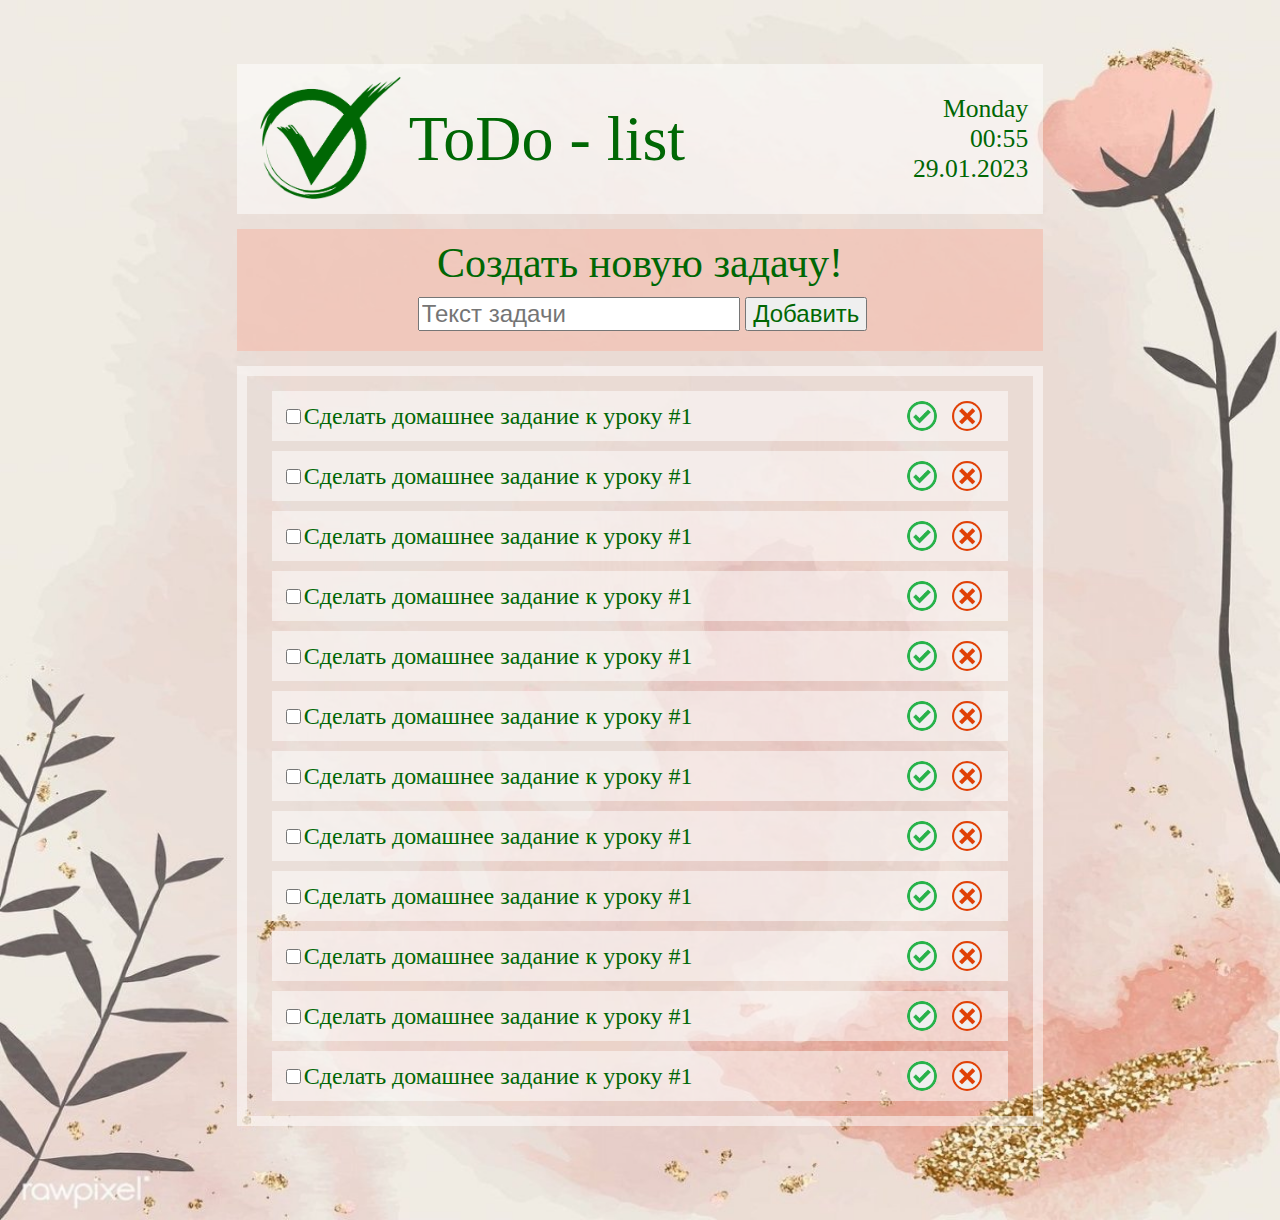
==== index1.html @ 10ba94df "add new file and css" ====
<!DOCTYPE html>
<html lang="en">

<head>
  <meta charset="UTF-8">
  <meta http-equiv="X-UA-Compatible" content="IE=edge">
  <meta name="viewport" content="width=device-width, initial-scale=1.0">
  <link rel="stylesheet" href="style.css">
  <title>ToDo_list</title>
</head>

<body>
  <div class="container">
    <header>
      <div class="logo">
        <img src="./img/logo_todo.png" alt="logo">
        ToDo - list
      </div>
      <div class="today-date"> Monday <br> 00:55 <br> 29.01.2023</div>
    </header>

    <main>
      <div class="create-task">
        <div class="task-header">
          Создать новую задачу!
        </div>
        <div class="form">
          <input type="text" id="task-name-input" placeholder="Текст задачи">
          <button id="add-task-btn">Добавить</button>
        </div>
      </div>
      

      <div class="shower-task">
      
        <div class="task">
          <div class="input-check">
            <input type="checkbox">
            <p>Сделать домашнее задание к уроку #1</p>
          </div>
          <div class="buttons">
            <button id="yes"></button>
            <button id="close"></button>
          </div>
        </div>
        <div class="task">
          <div class="input-check">
            <input type="checkbox">
            <p>Сделать домашнее задание к уроку #1</p>
          </div>
          <div class="buttons">
            <button id="yes"></button>
            <button id="close"></button>
          </div>
        </div>
        <div class="task">
          <div class="input-check">
            <input type="checkbox">
            <p>Сделать домашнее задание к уроку #1</p>
          </div>
          <div class="buttons">
            <button id="yes"></button>
            <button id="close"></button>
          </div>
        </div>
        <div class="task">
          <div class="input-check">
            <input type="checkbox">
            <p>Сделать домашнее задание к уроку #1</p>
          </div>
          <div class="buttons">
            <button id="yes"></button>
            <button id="close"></button>
          </div>
        </div>
        <div class="task">
          <div class="input-check">
            <input type="checkbox">
            <p>Сделать домашнее задание к уроку #1</p>
          </div>
          <div class="buttons">
            <button id="yes"></button>
            <button id="close"></button>
          </div>
        </div>
        <div class="task">
          <div class="input-check">
            <input type="checkbox">
            <p>Сделать домашнее задание к уроку #1</p>
          </div>
          <div class="buttons">
            <button id="yes"></button>
            <button id="close"></button>
          </div>
        </div>
        <div class="task">
          <div class="input-check">
            <input type="checkbox">
            <p>Сделать домашнее задание к уроку #1</p>
          </div>
          <div class="buttons">
            <button id="yes"></button>
            <button id="close"></button>
          </div>
        </div>
        <div class="task">
          <div class="input-check">
            <input type="checkbox">
            <p>Сделать домашнее задание к уроку #1</p>
          </div>
          <div class="buttons">
            <button id="yes"></button>
            <button id="close"></button>
          </div>
        </div>
        <div class="task">
          <div class="input-check">
            <input type="checkbox">
            <p>Сделать домашнее задание к уроку #1</p>
          </div>
          <div class="buttons">
            <button id="yes"></button>
            <button id="close"></button>
          </div>
        </div>
        <div class="task">
          <div class="input-check">
            <input type="checkbox">
            <p>Сделать домашнее задание к уроку #1</p>
          </div>
          <div class="buttons">
            <button id="yes"></button>
            <button id="close"></button>
          </div>
        </div>
        <div class="task">
          <div class="input-check">
            <input type="checkbox">
            <p>Сделать домашнее задание к уроку #1</p>
          </div>
          <div class="buttons">
            <button id="yes"></button>
            <button id="close"></button>
          </div>
        </div>
        <div class="task">
          <div class="input-check">
            <input type="checkbox">
            <p>Сделать домашнее задание к уроку #1</p>
          </div>
          <div class="buttons">
            <button id="yes"></button>
            <button id="close"></button>
          </div>
        </div>
      
      
      
      
      </div>




    </main>
    <!-- <footer>
      up create new task
    </footer>  -->
  </div>
  <script src="script.js"></script>
</body>

</html>
---- style.css ----
body{
  margin: 0;
}
.container{
  max-width: 100%;
  background-image: url(./img/container.jpg);
  background-position: center;
  background-repeat: no-repeat;
  background-size: 100% 100%;

  padding: 5%;

}
.container header{
  box-sizing: border-box;
  max-width: 70%;
  display: flex;
  justify-content: space-between;
  padding: 0 15px;
  background-color: #ffffff80;
  align-items: center;
  margin: auto;
  font-size: 5vw;
  text-align: center;
  color: #006704;
}
.container header .logo{
  display: flex;
  max-width: 60%;
  box-sizing: border-box;
  align-items: center;
  justify-content: flex-start;
}
.container header .logo img{
     height: 150px;
}
.container header .today-date{
  box-sizing: border-box;
  font-size: 2vw;
  max-width: 40%;
  text-align: right;
 

}
.container main{
  max-width: 70%;
  margin: 15px auto;
  display: flex;
  flex-direction: column;
  align-items: center;
  justify-content: space-around;
  
  text-align: center;
  color: #006704;
  box-sizing: border-box;
  
}
.container main .create-task{  
  display: flex;
  flex-direction: column;
  flex-wrap: nowrap;
  background-color: #f3bfb2b5;
  font-size: 42px;
  width: 100%;
  padding: 10px 0px;
}
.container main .create-task .form{
  margin: 10px;
  display: flex;
  flex-direction: row;
  flex-wrap: wrap;
  justify-content: center;
}
.container main .create-task #task-name-input{
  width: 40%;
  font-size: 24px;
  margin: 0 5px;
} 
.container main .create-task #add-task-btn{
  font-size: 24px;
  color: #006704;
}
.container main .shower-task{
  box-sizing: border-box;
  display: flex;
  flex-direction: column;
  flex-wrap: nowrap;
  font-size: 24px;
  width: 100%;
  padding: 10px 20px;
  margin: 15px 0;
  border: 10px solid #ffffff80;

}
.container main .shower-task .task{
  display: flex;
  background-color: #ffffff80;
  margin: 5px;
  justify-content: space-between;
  align-items: center;
  padding: 10px;
  
}
.container main .shower-task .task .input-check{
  display: flex;

}
.container main .shower-task .task .input-check input{
  width: 15px;

}
.container main .shower-task .task .input-check p{
  margin: 0;
}
.container main .shower-task .task  .buttons{
  width: 15%;
  display: flex;
  justify-content: space-evenly;
  align-items: center;
}
.container main .shower-task .task #yes{
  height: 30px;
  width: 30px;
  background-image: url(./img/yes.png);
  background-repeat: no-repeat;
  background-position: center;
  background-size: contain;
  border: none;
  border-radius: 50%;
}
.container main .shower-task .task #close{
  height: 30px;
  width: 30px;
  border: none;
  background-image: url(./img/close.png);
  background-repeat: no-repeat;
  background-position: center;
  background-size: 40px;
  border-radius: 50%;
}
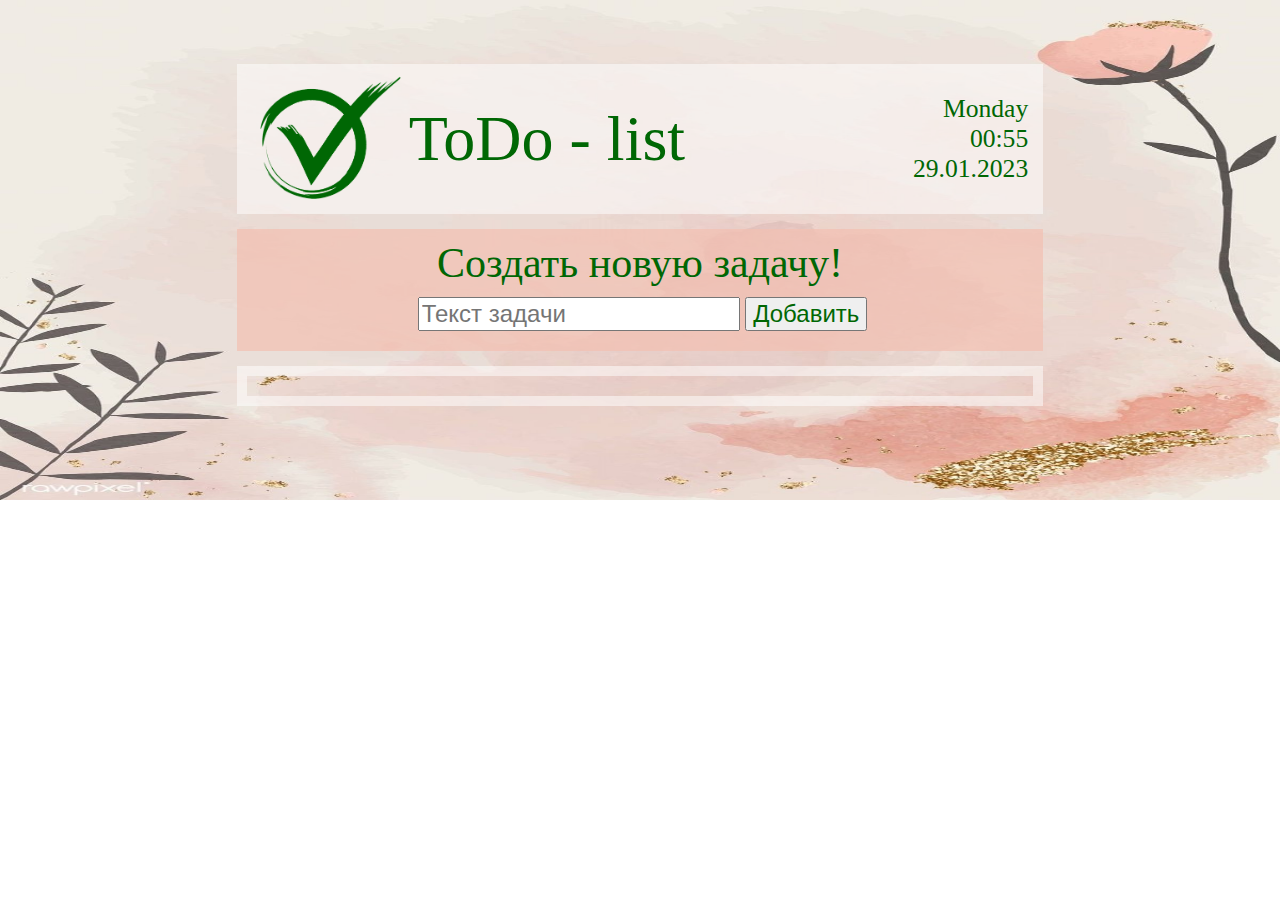
==== commit 6d028428: "add new task template" ====
--- a/index1.html
+++ b/index1.html
@@ -20,152 +20,36 @@
     </header>
 
     <main>
+
       <div class="create-task">
         <div class="task-header">
           Создать новую задачу!
         </div>
         <div class="form">
-          <input type="text" id="task-name-input" placeholder="Текст задачи">
+          <input type="text" id="task-input" placeholder="Текст задачи">
           <button id="add-task-btn">Добавить</button>
         </div>
       </div>
       
 
       <div class="shower-task">
-      
+      <template class="template-task">
         <div class="task">
           <div class="input-check">
             <input type="checkbox">
-            <p>Сделать домашнее задание к уроку #1</p>
+            <p id="text-value"></p>
           </div>
           <div class="buttons">
             <button id="yes"></button>
             <button id="close"></button>
           </div>
         </div>
-        <div class="task">
-          <div class="input-check">
-            <input type="checkbox">
-            <p>Сделать домашнее задание к уроку #1</p>
-          </div>
-          <div class="buttons">
-            <button id="yes"></button>
-            <button id="close"></button>
-          </div>
-        </div>
-        <div class="task">
-          <div class="input-check">
-            <input type="checkbox">
-            <p>Сделать домашнее задание к уроку #1</p>
-          </div>
-          <div class="buttons">
-            <button id="yes"></button>
-            <button id="close"></button>
-          </div>
-        </div>
-        <div class="task">
-          <div class="input-check">
-            <input type="checkbox">
-            <p>Сделать домашнее задание к уроку #1</p>
-          </div>
-          <div class="buttons">
-            <button id="yes"></button>
-            <button id="close"></button>
-          </div>
-        </div>
-        <div class="task">
-          <div class="input-check">
-            <input type="checkbox">
-            <p>Сделать домашнее задание к уроку #1</p>
-          </div>
-          <div class="buttons">
-            <button id="yes"></button>
-            <button id="close"></button>
-          </div>
-        </div>
-        <div class="task">
-          <div class="input-check">
-            <input type="checkbox">
-            <p>Сделать домашнее задание к уроку #1</p>
-          </div>
-          <div class="buttons">
-            <button id="yes"></button>
-            <button id="close"></button>
-          </div>
-        </div>
-        <div class="task">
-          <div class="input-check">
-            <input type="checkbox">
-            <p>Сделать домашнее задание к уроку #1</p>
-          </div>
-          <div class="buttons">
-            <button id="yes"></button>
-            <button id="close"></button>
-          </div>
-        </div>
-        <div class="task">
-          <div class="input-check">
-            <input type="checkbox">
-            <p>Сделать домашнее задание к уроку #1</p>
-          </div>
-          <div class="buttons">
-            <button id="yes"></button>
-            <button id="close"></button>
-          </div>
-        </div>
-        <div class="task">
-          <div class="input-check">
-            <input type="checkbox">
-            <p>Сделать домашнее задание к уроку #1</p>
-          </div>
-          <div class="buttons">
-            <button id="yes"></button>
-            <button id="close"></button>
-          </div>
-        </div>
-        <div class="task">
-          <div class="input-check">
-            <input type="checkbox">
-            <p>Сделать домашнее задание к уроку #1</p>
-          </div>
-          <div class="buttons">
-            <button id="yes"></button>
-            <button id="close"></button>
-          </div>
-        </div>
-        <div class="task">
-          <div class="input-check">
-            <input type="checkbox">
-            <p>Сделать домашнее задание к уроку #1</p>
-          </div>
-          <div class="buttons">
-            <button id="yes"></button>
-            <button id="close"></button>
-          </div>
-        </div>
-        <div class="task">
-          <div class="input-check">
-            <input type="checkbox">
-            <p>Сделать домашнее задание к уроку #1</p>
-          </div>
-          <div class="buttons">
-            <button id="yes"></button>
-            <button id="close"></button>
-          </div>
-        </div>
+      </template>     
       
-      
-      
-      
+          
       </div>
-
-
-
-
     </main>
-    <!-- <footer>
-      up create new task
-    </footer>  -->
+ 
   </div>
   <script src="script.js"></script>
 </body>
--- a/style.css
+++ b/style.css
@@ -71,7 +71,7 @@
   flex-wrap: wrap;
   justify-content: center;
 }
-.container main .create-task #task-name-input{
+.container main .create-task #task-input{
   width: 40%;
   font-size: 24px;
   margin: 0 5px;
@@ -121,22 +121,22 @@
 .container main .shower-task .task #yes{
   height: 30px;
   width: 30px;
-  background-image: url(./img/yes.png);
+  border-radius: 50%;
+  /* border: none; */
+  /* background-image: url(./img/yes.png); */
   background-repeat: no-repeat;
   background-position: center;
   background-size: contain;
-  border: none;
-  border-radius: 50%;
 }
 .container main .shower-task .task #close{
   height: 30px;
   width: 30px;
-  border: none;
-  background-image: url(./img/close.png);
+  border-radius: 50%;
+  /* border: none; */
+  /* background-image: url(./img/close.png); */
   background-repeat: no-repeat;
   background-position: center;
   background-size: 40px;
-  border-radius: 50%;
 }
 
 
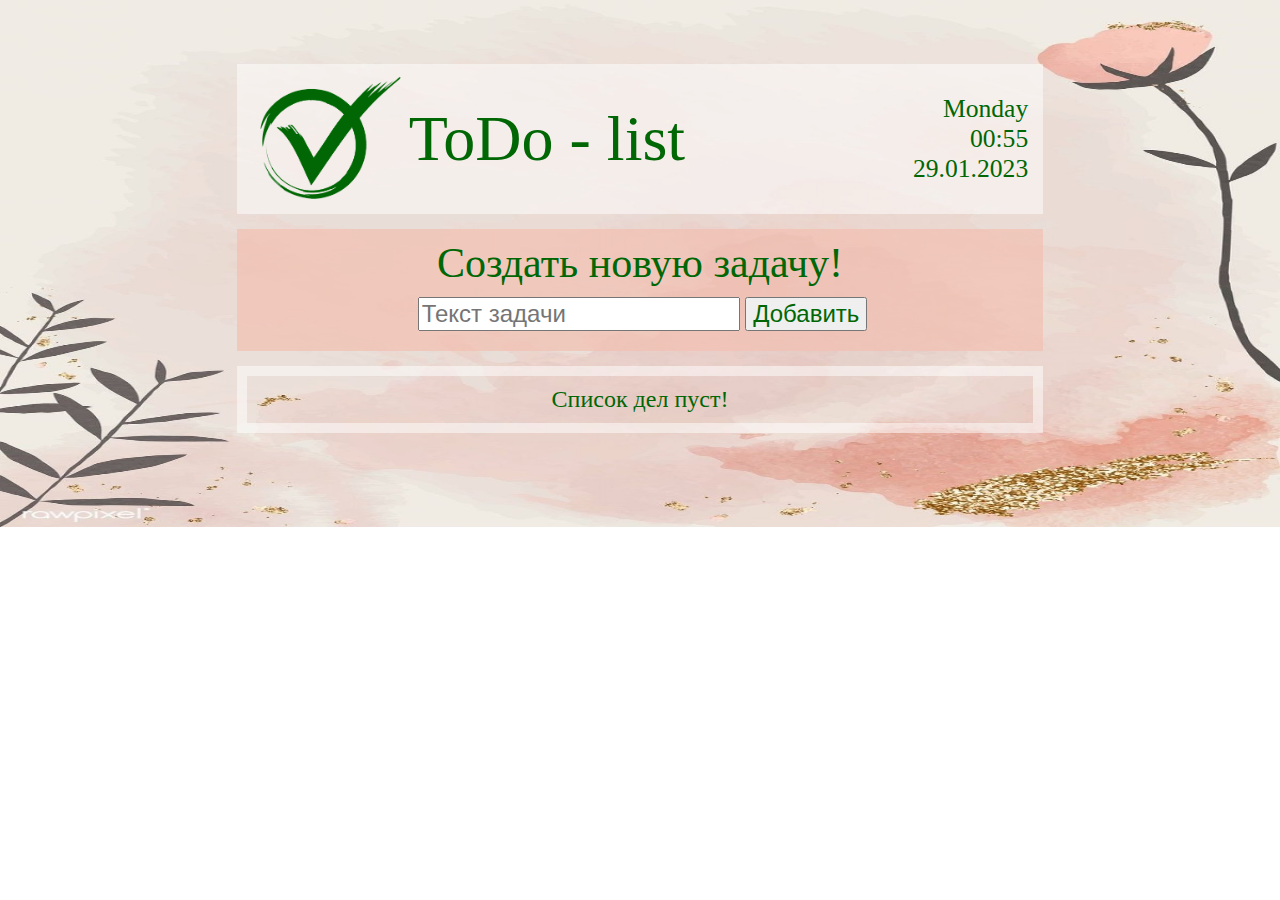
==== commit a70e7729: "add deleteTask and doneTask" ====
--- a/index1.html
+++ b/index1.html
@@ -32,16 +32,20 @@
       </div>
       
 
-      <div class="shower-task">
+      <div class="show-tasks">
+
+         <div class="empty-list">
+          Список дел пуст!
+         </div>
+
       <template class="template-task">
         <div class="task">
           <div class="input-check">
-            <input type="checkbox">
             <p id="text-value"></p>
           </div>
           <div class="buttons">
-            <button id="yes"></button>
-            <button id="close"></button>
+            <button id="yes" data-action="done"><img src="./img/yes.png" alt="done"></button>
+            <button id="close" data-action="delete"><img src="./img/close.png" alt="delete"></button>
           </div>
         </div>
       </template>     
--- a/style.css
+++ b/style.css
@@ -80,7 +80,7 @@
   font-size: 24px;
   color: #006704;
 }
-.container main .shower-task{
+.container main .show-tasks{
   box-sizing: border-box;
   display: flex;
   flex-direction: column;
@@ -92,7 +92,7 @@
   border: 10px solid #ffffff80;
 
 }
-.container main .shower-task .task{
+.container main .show-tasks .task{
   display: flex;
   background-color: #ffffff80;
   margin: 5px;
@@ -101,42 +101,32 @@
   padding: 10px;
   
 }
-.container main .shower-task .task .input-check{
+.container main .show-tasks .task .input-check{
   display: flex;
 
 }
-.container main .shower-task .task .input-check input{
+.container main .show-tasks .task .input-check .done-task{
+  text-decoration: line-through;
+  color: #f3bfb2b5;
+}
+.container main .show-tasks .task .input-check input{
   width: 15px;
 
 }
-.container main .shower-task .task .input-check p{
+.container main .show-tasks .task .input-check p{
   margin: 0;
 }
-.container main .shower-task .task  .buttons{
+.container main .show-tasks .task  .buttons{
   width: 15%;
   display: flex;
   justify-content: space-evenly;
   align-items: center;
 }
-.container main .shower-task .task #yes{
-  height: 30px;
-  width: 30px;
-  border-radius: 50%;
-  /* border: none; */
-  /* background-image: url(./img/yes.png); */
-  background-repeat: no-repeat;
-  background-position: center;
-  background-size: contain;
-}
-.container main .shower-task .task #close{
-  height: 30px;
-  width: 30px;
-  border-radius: 50%;
-  /* border: none; */
-  /* background-image: url(./img/close.png); */
-  background-repeat: no-repeat;
-  background-position: center;
-  background-size: 40px;
+.container main .show-tasks .task  .buttons img{
+  width: 15px;
+  height: 15px;
+  pointer-events: none;
 }
 
 
+
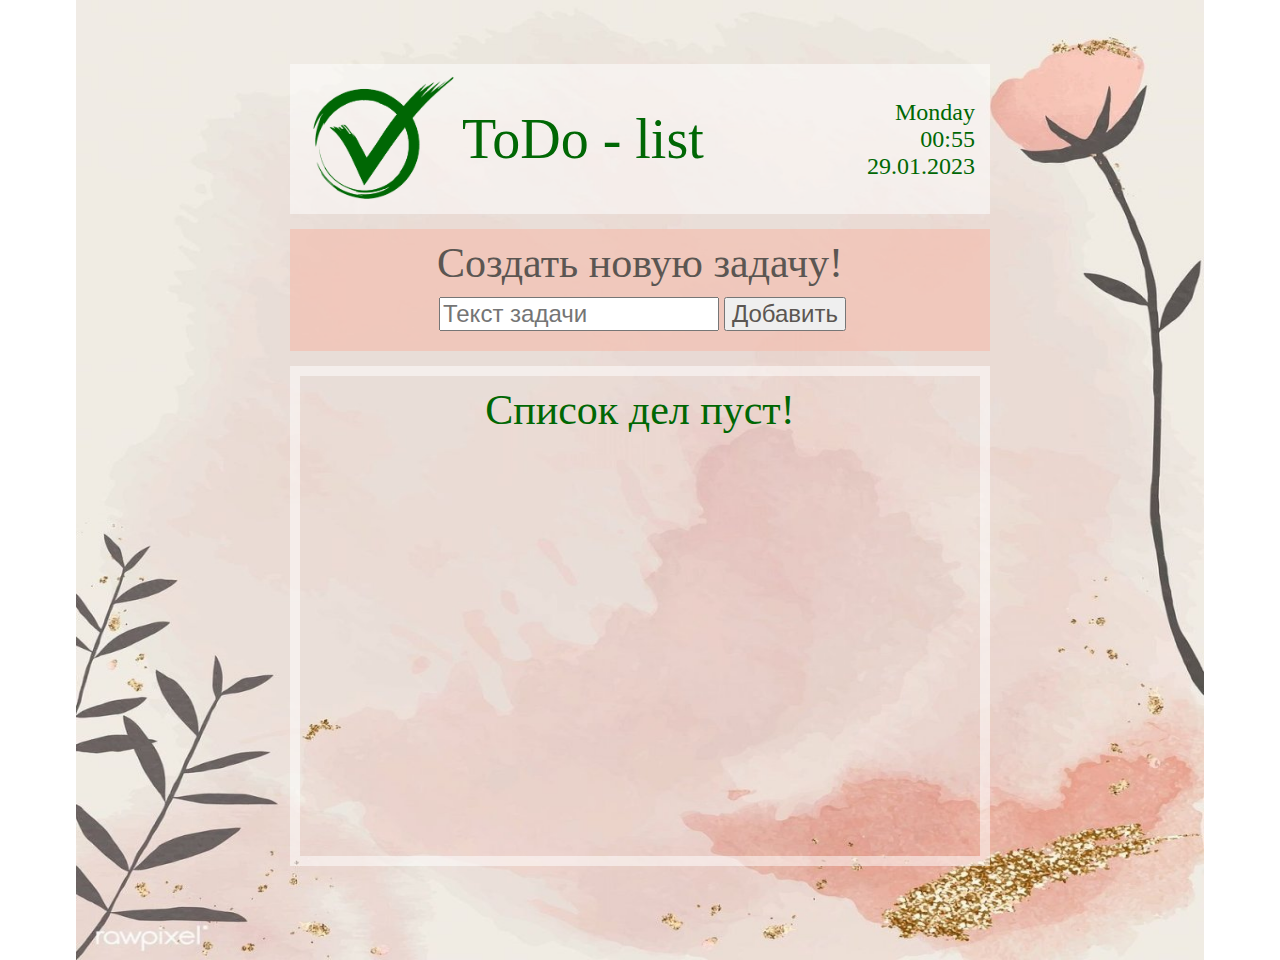
==== commit 5b6b95f1: "add refactor all file" ====
--- a/index1.html
+++ b/index1.html
@@ -30,30 +30,29 @@
           <button id="add-task-btn">Добавить</button>
         </div>
       </div>
-      
+
 
       <div class="show-tasks">
+        
+        <div class="empty-list">
+          Список дел пуст!
+        </div>
 
-         <div class="empty-list">
-          Список дел пуст!
-         </div>
+        <template class="template-task">
+          <div class="task">
+            <div class="input-check">
+              <p id="text-value"></p>
+            </div>
+            <div class="buttons">
+              <button id="yes" data-action="done"><img src="./img/yes.png" alt="done"></button>
+              <button id="close" data-action="delete"><img src="./img/close.png" alt="delete"></button>
+            </div>
+          </div>
+        </template>
 
-      <template class="template-task">
-        <div class="task">
-          <div class="input-check">
-            <p id="text-value"></p>
-          </div>
-          <div class="buttons">
-            <button id="yes" data-action="done"><img src="./img/yes.png" alt="done"></button>
-            <button id="close" data-action="delete"><img src="./img/close.png" alt="delete"></button>
-          </div>
-        </div>
-      </template>     
-      
-          
       </div>
     </main>
- 
+
   </div>
   <script src="script.js"></script>
 </body>
--- a/style.css
+++ b/style.css
@@ -1,14 +1,15 @@
 body{
   margin: 0;
+  font-family:cursive;
 }
 .container{
-  max-width: 100%;
+  max-width: 1000px;
   background-image: url(./img/container.jpg);
   background-position: center;
   background-repeat: no-repeat;
   background-size: 100% 100%;
-
   padding: 5%;
+  margin: auto;
 
 }
 .container header{
@@ -20,13 +21,13 @@
   background-color: #ffffff80;
   align-items: center;
   margin: auto;
-  font-size: 5vw;
+  font-size: 56px;
   text-align: center;
   color: #006704;
 }
 .container header .logo{
   display: flex;
-  max-width: 60%;
+ 
   box-sizing: border-box;
   align-items: center;
   justify-content: flex-start;
@@ -36,7 +37,7 @@
 }
 .container header .today-date{
   box-sizing: border-box;
-  font-size: 2vw;
+  font-size: 24px;
   max-width: 40%;
   text-align: right;
  
@@ -51,7 +52,7 @@
   justify-content: space-around;
   
   text-align: center;
-  color: #006704;
+  color: #5b5652;
   box-sizing: border-box;
   
 }
@@ -78,14 +79,17 @@
 } 
 .container main .create-task #add-task-btn{
   font-size: 24px;
-  color: #006704;
+  color: #5b5652;
 }
 .container main .show-tasks{
+  height: 500px;
+  color: #006704;
+  overflow-y: scroll;
   box-sizing: border-box;
   display: flex;
   flex-direction: column;
   flex-wrap: nowrap;
-  font-size: 24px;
+  font-size: 42px;
   width: 100%;
   padding: 10px 20px;
   margin: 15px 0;
@@ -93,6 +97,7 @@
 
 }
 .container main .show-tasks .task{
+  font-size: 24px;
   display: flex;
   background-color: #ffffff80;
   margin: 5px;
